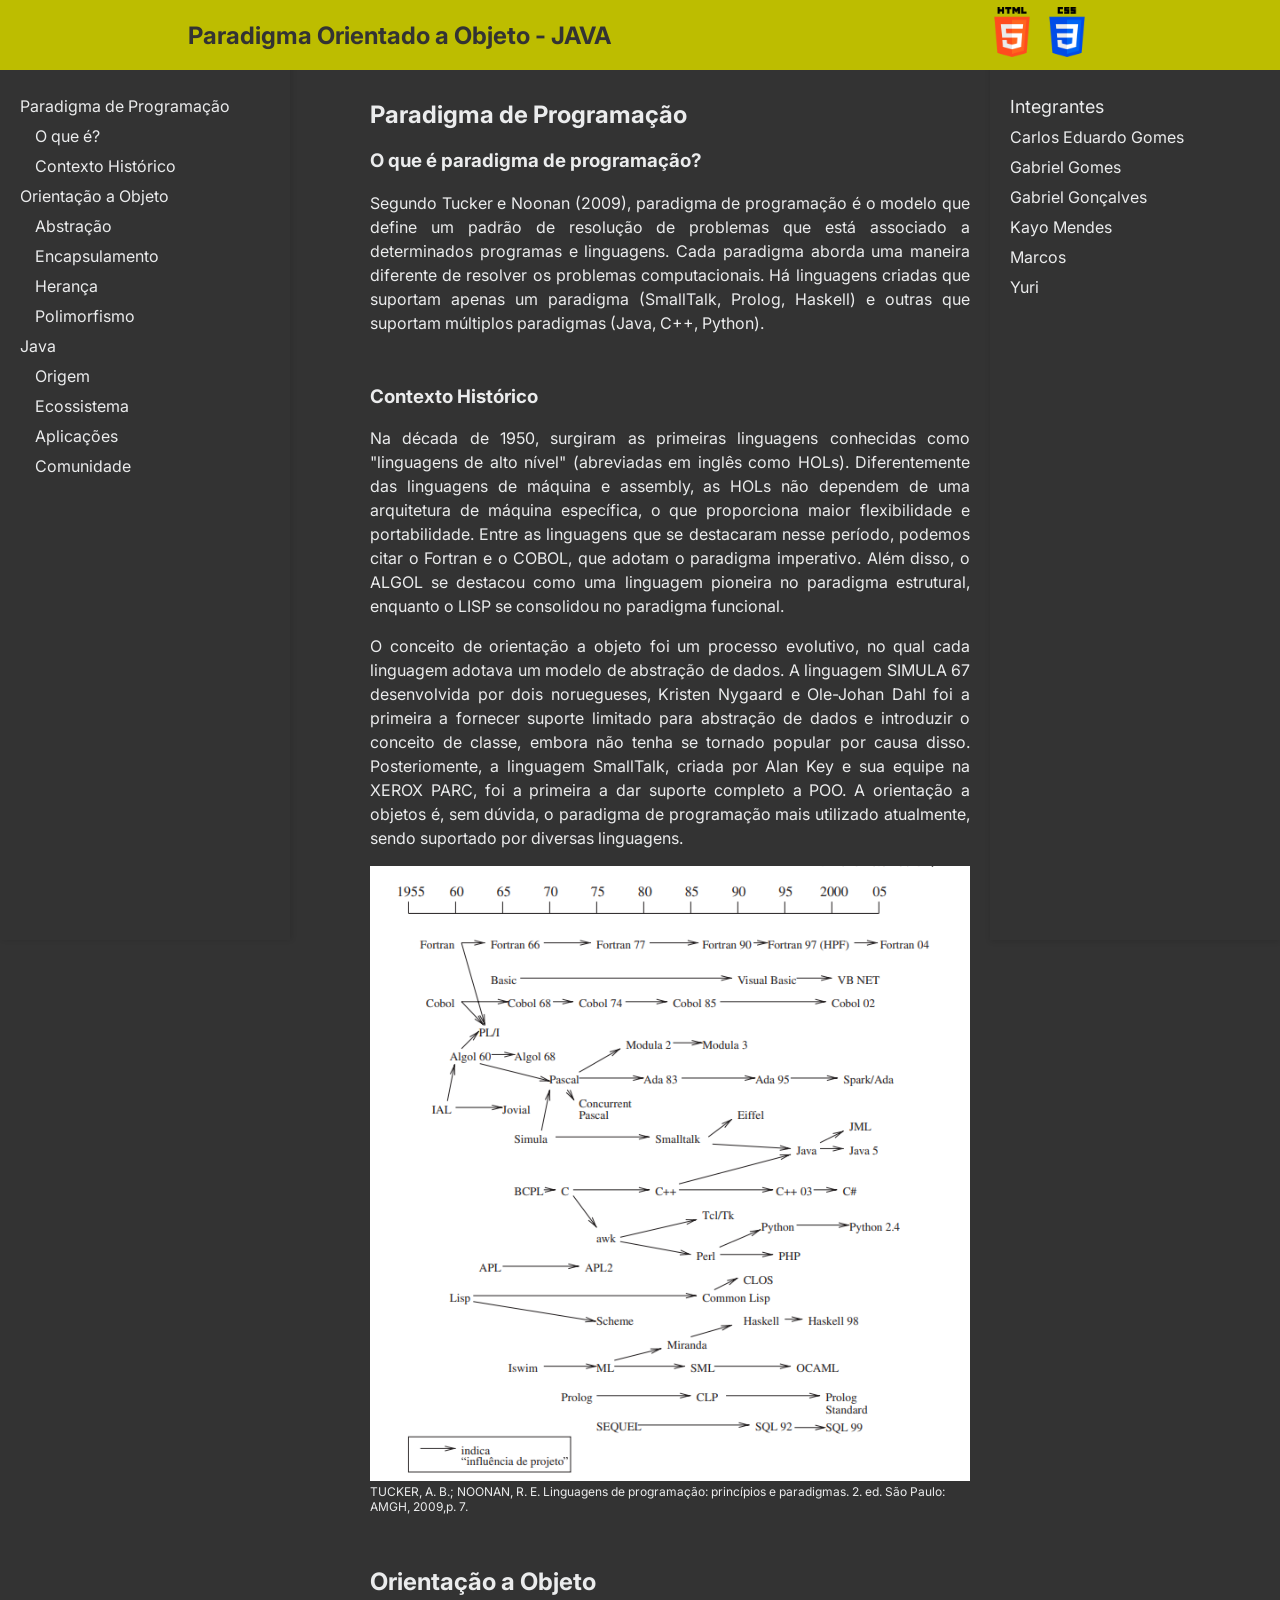
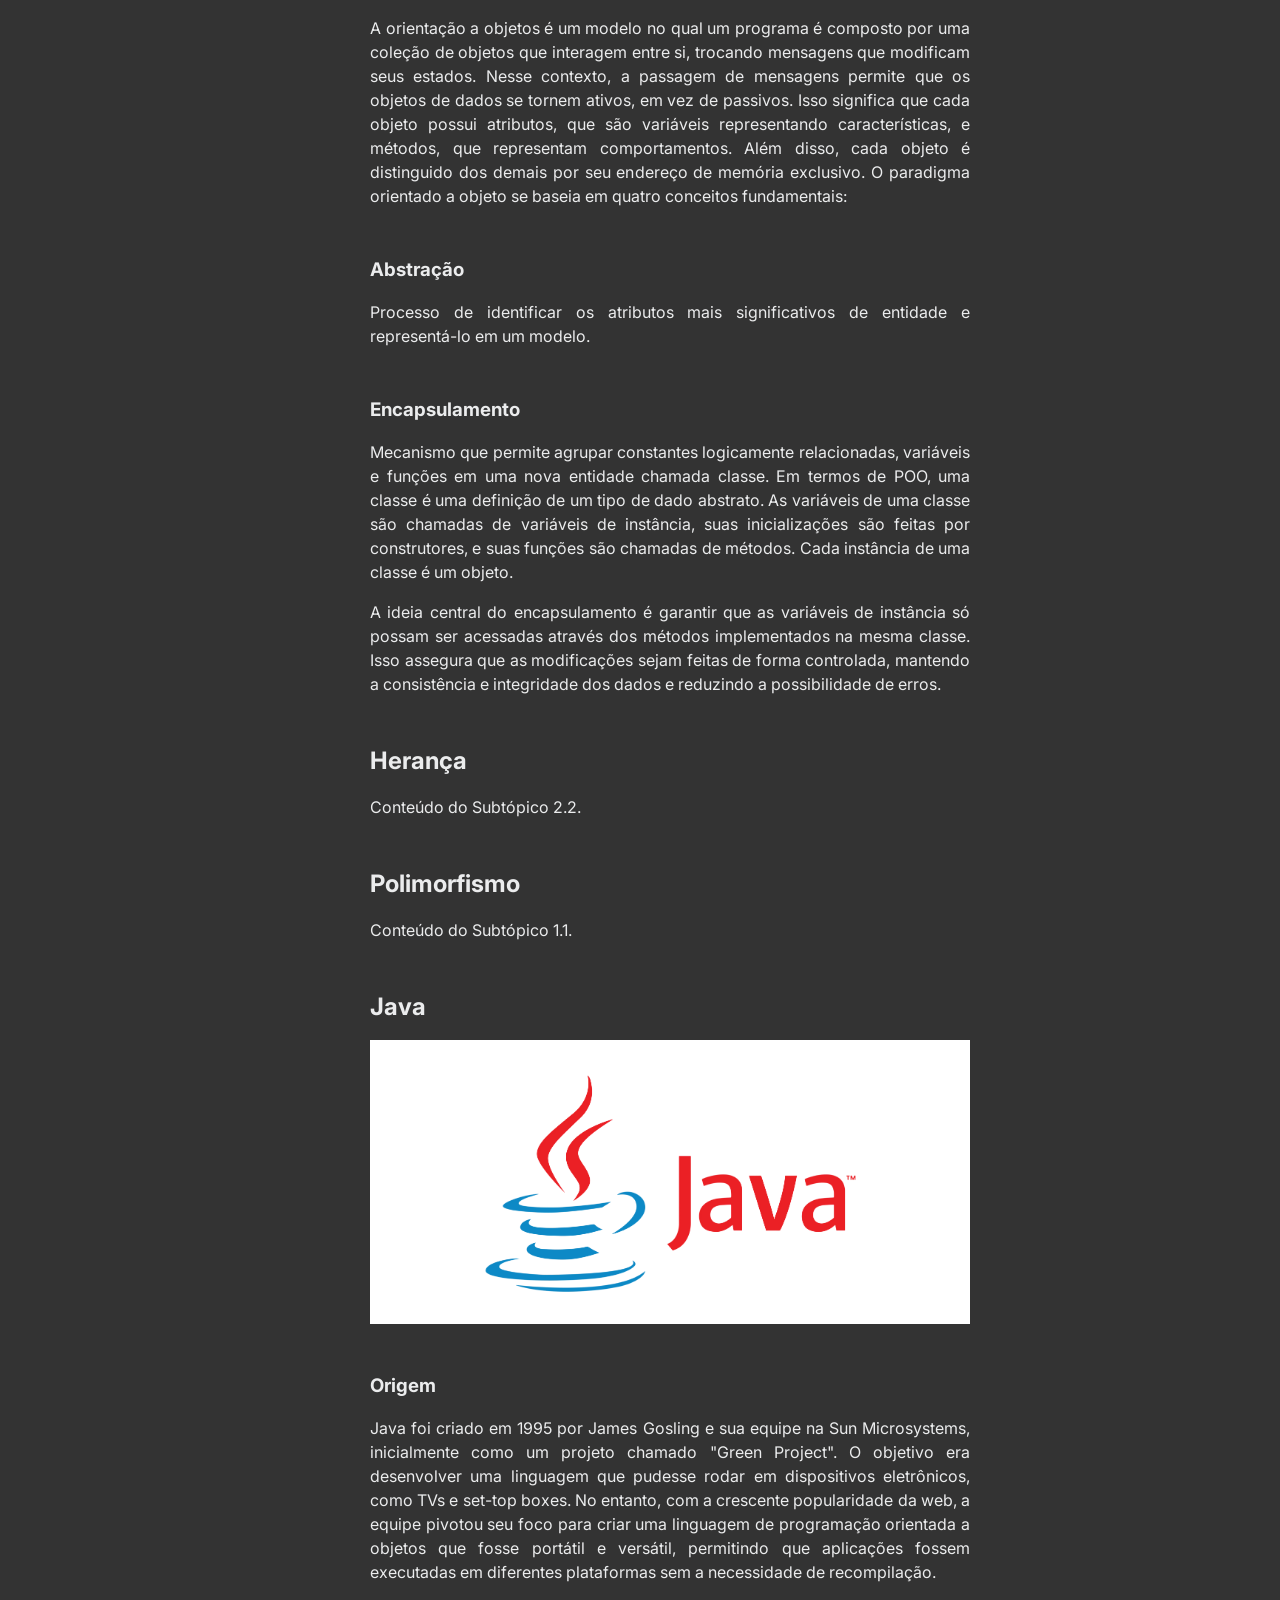
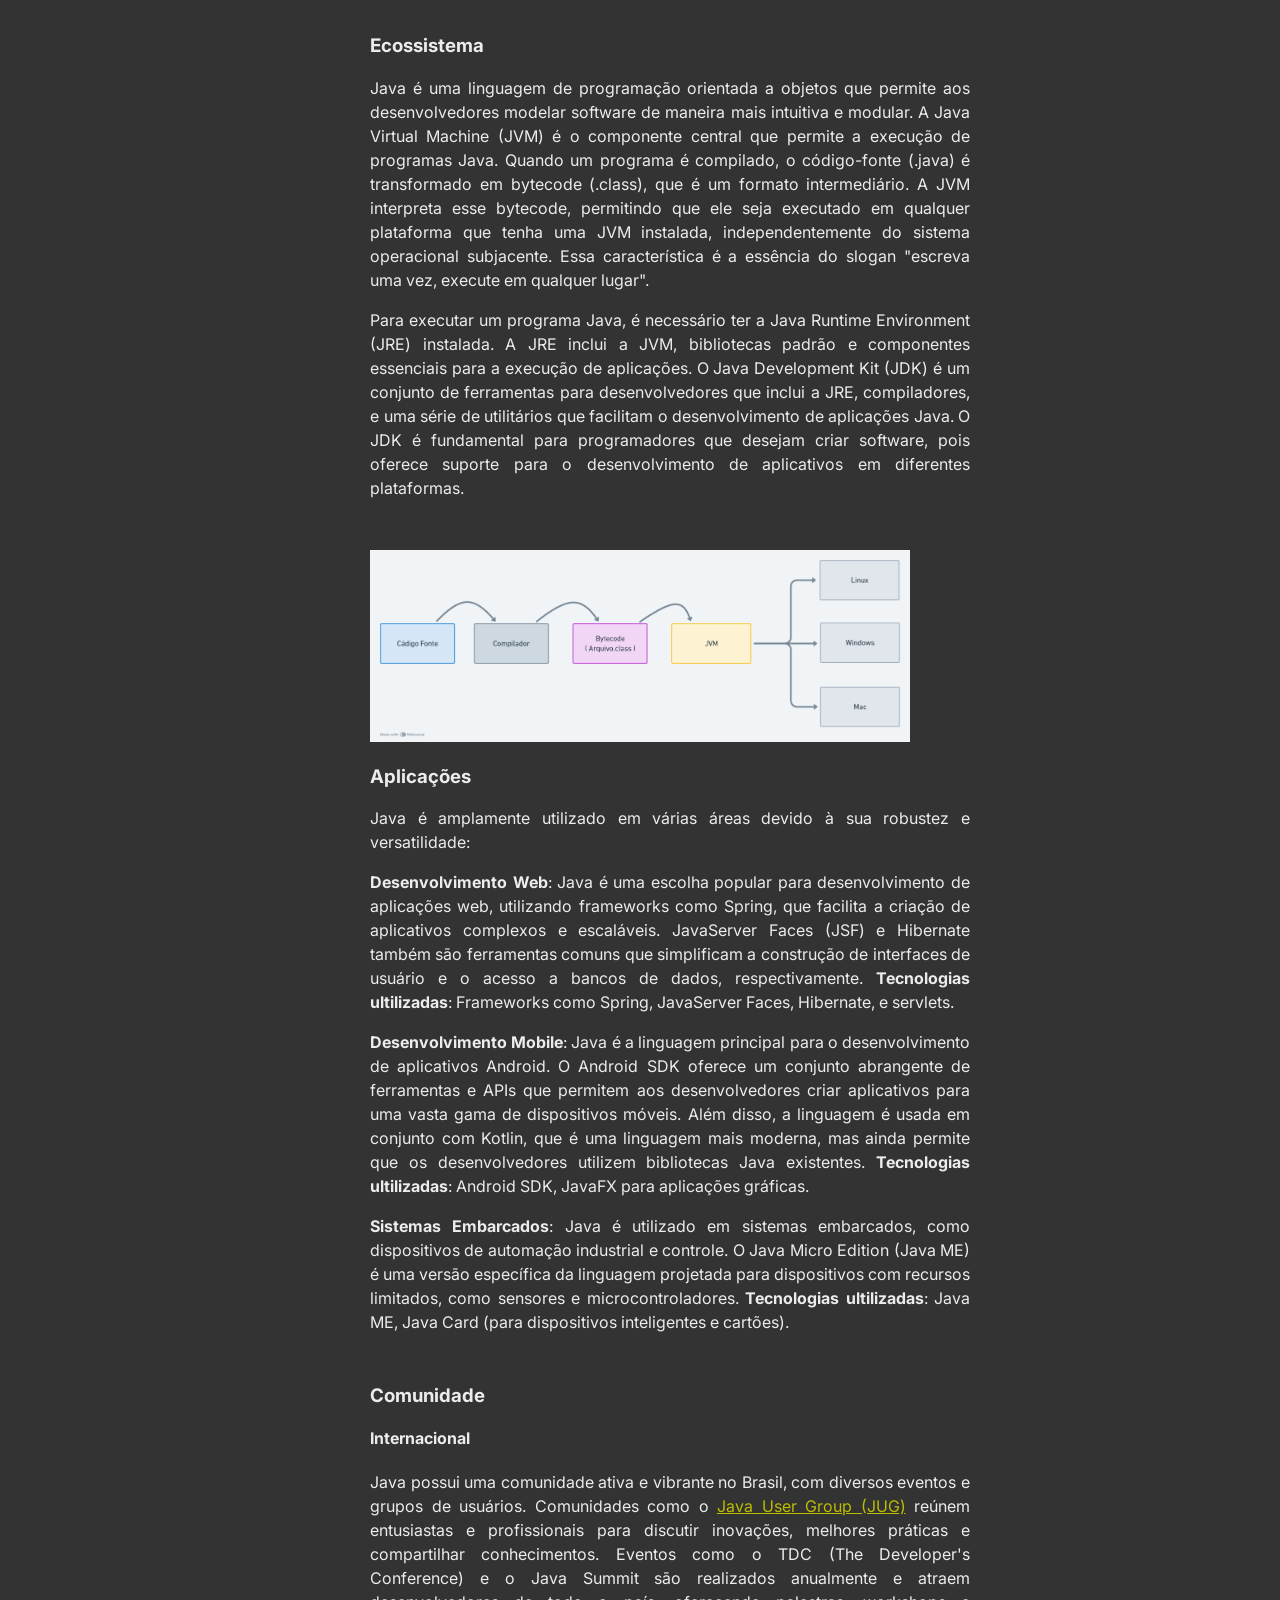
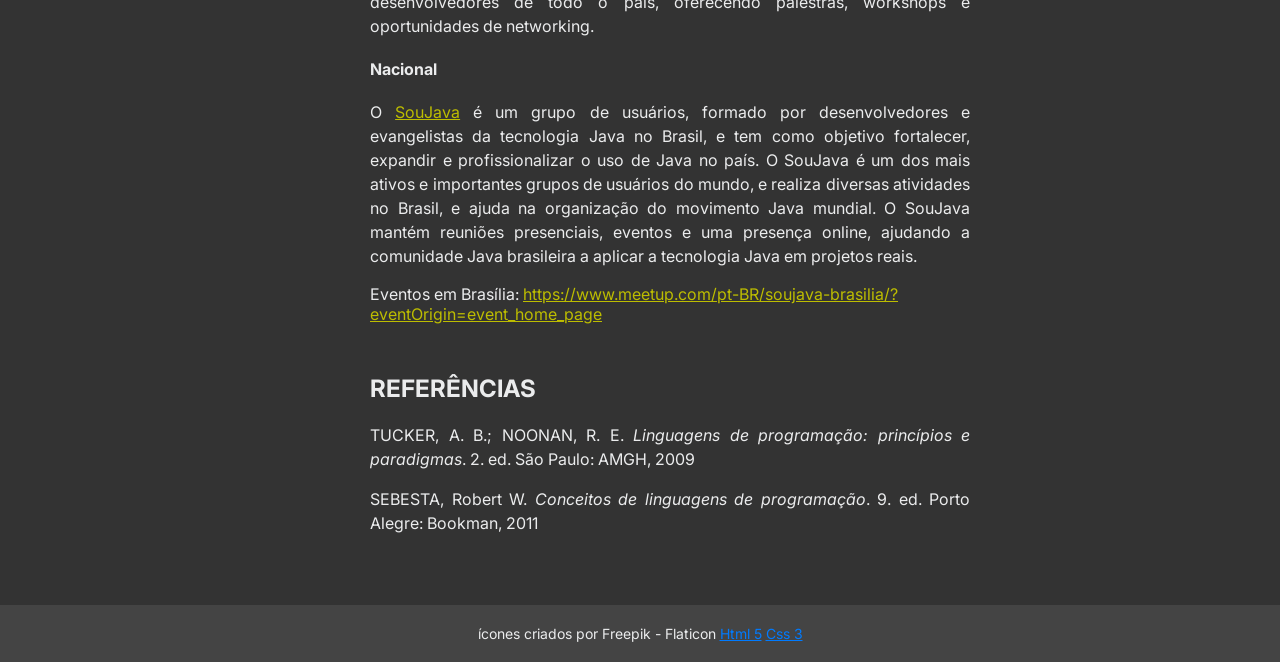
==== index.html @ f5550a80 "chore: move site files to root" ====
<!DOCTYPE html>
<html lang="pt-BR">
  <head>
    <meta charset="UTF-8" />
    <meta name="viewport" content="width=device-width, initial-scale=1.0" />
    <title>Paradigmas de Programação</title>
    <link rel="stylesheet" href="src/style.css" />
    <link rel="preconnect" href="https://fonts.googleapis.com" />
    <link rel="preconnect" href="https://fonts.gstatic.com" crossorigin />
    <link
      href="https://fonts.googleapis.com/css2?family=Inter:ital,opsz,wght@0,14..32,100..900;1,14..32,100..900&display=swap"
      rel="stylesheet"
    />
  </head>
  <body>
    <header>
      Paradigma Orientado a Objeto - JAVA
      <div class="icons">
        <img src="src/assets/html-5.png" alt="logo html"/>
        <img src="src/assets/css-3.png" alt="logo css" />
      </div>
    </header>

    <nav class="sidebar">
      <ul>
        <li><a href="#O que é?">Paradigma de Programação</a></li>
        <ul>
          <li><a href="#O que é?">O que é?</a></li>
          <li><a href="#Contexto Histórico">Contexto Histórico</a></li>
        </ul>
        <li><a href="#Orientação a Objeto">Orientação a Objeto</a></li>
          <ul>
            <li><a href="#Abstração">Abstração</a></li>
            <li><a href="#Encapsulamento">Encapsulamento</a></li>
            <li><a href="#Herança">Herança</a></li>
            <li><a href="#Polimorfismo">Polimorfismo</a></li>
          </ul>
        <li><a href="#Java">Java</a></li>
          <ul>
            <li><a href="#Origem">Origem</a></li>
            <li><a href="#Ecossistema">Ecossistema</a></li>
            <li><a href="#Aplicações">Aplicações</a></li>
            <li><a href="#Comunidade">Comunidade</a></li>
          </ul>
        <li><a href="#Referências"></a></li>
    </nav>

    <nav class="sidebar-right">
      <ul>
        <li>Integrantes</li>
        <ul>
          <li>Carlos Eduardo Gomes</li>
          <li>Gabriel Gomes</li>
          <li>Gabriel Gonçalves</li>
          <li>Kayo Mendes</li>
          <li>Marcos</li>
          <li>Yuri</li>
        </ul>
      </ul>
    </nav>

    <div class="content">
      <section id="O que é?">
        <h2>Paradigma de Programação</h2>
        <h3>O que é paradigma de programação?</h2>
        <p>
          Segundo Tucker e Noonan (2009), paradigma de programação é o modelo
          que define um padrão de resolução de problemas que está associado a
          determinados programas e linguagens. Cada paradigma aborda uma maneira diferente
          de resolver os problemas computacionais. Há linguagens criadas que suportam apenas um paradigma (SmallTalk, Prolog, Haskell) e outras que suportam múltiplos paradigmas (Java, C++, Python).
        </p>
      </section>

      <section id="Contexto Histórico">
        <h3>Contexto Histórico</h2>

        <p>Na década de 1950, surgiram as primeiras linguagens conhecidas como "linguagens de alto nível" (abreviadas em inglês como HOLs). Diferentemente das linguagens de máquina e assembly, as HOLs não dependem de uma arquitetura de máquina específica, o que proporciona maior flexibilidade e portabilidade. Entre as linguagens que se destacaram nesse período, podemos citar o Fortran e o COBOL, que adotam o paradigma imperativo. Além disso, o ALGOL se destacou como uma linguagem pioneira no paradigma estrutural, enquanto o LISP se consolidou no paradigma funcional.</p>

        <p>O conceito de orientação a objeto foi um processo evolutivo, no qual cada linguagem adotava um modelo de abstração de dados. A linguagem SIMULA 67 desenvolvida por dois noruegueses, Kristen Nygaard e Ole-Johan Dahl foi a primeira a fornecer suporte limitado para abstração de dados e introduzir o conceito de classe, embora não tenha se tornado popular por causa disso. Posteriomente, a linguagem SmallTalk, criada por Alan Key e sua equipe na XEROX PARC, foi a primeira a dar suporte completo a POO. A orientação a objetos é, sem dúvida, o paradigma de programação mais utilizado atualmente, sendo suportado por diversas linguagens.</p>

        <div class="img-legend">
          <img src="src/assets/linha-do-tempo-linguagens.png"  alt="Linha cronológica da criação das linguagens de alto nível"/>
          <span>TUCKER, A. B.; NOONAN, R. E. Linguagens de programação: princípios e paradigmas. 2. ed. São Paulo: AMGH, 2009,p. 7.</span>
        </div>

      </section>

      <h2>Orientação a Objeto</h2>

      <section id="Orientação a Objeto">
        <p>A orientação a objetos é um modelo no qual um programa é composto por uma coleção de objetos que interagem entre si, trocando mensagens que modificam seus estados. Nesse contexto, a passagem de mensagens permite que os objetos de dados se tornem ativos, em vez de passivos. Isso significa que cada objeto possui atributos, que são variáveis representando características, e métodos, que representam comportamentos. Além disso, cada objeto é distinguido dos demais por seu endereço de memória exclusivo. O paradigma orientado a objeto se baseia em quatro conceitos fundamentais:</p>
      </section>

      <section id="Abstração">
        <h3>Abstração</h3>
        <p>Processo de identificar os atributos mais significativos de entidade e representá-lo em um modelo.</p>
      </section>

      <section id="Encapsulamento">
        <h3>Encapsulamento</h3>
        <p>Mecanismo que permite agrupar constantes logicamente relacionadas, variáveis e funções em uma nova entidade chamada classe. Em termos de POO, uma classe é uma definição de um tipo de dado abstrato. As variáveis de uma classe são chamadas de variáveis de instância, suas inicializações são feitas por construtores, e suas funções são chamadas de métodos. Cada instância de uma classe é um objeto.</p>

        <p>A ideia central do encapsulamento é garantir que as variáveis de instância só possam ser acessadas através dos métodos implementados na mesma classe. Isso assegura que as modificações sejam feitas de forma controlada, mantendo a consistência e integridade dos dados e reduzindo a possibilidade de erros.</p>
      </section>

      <section id="Herança">
        <h2>Herança</h2>
        <p>Conteúdo do Subtópico 2.2.</p>
      </section>
      <section id="Polimorfismo">
        <h2>Polimorfismo</h2>
        <p>Conteúdo do Subtópico 1.1.</p>
      </section>

      <section id="Java">
        <h2>Java</h2>
        
        <div class="banner">
          <img class="banner-java" src="src/assets/logo-java.webp" alt="logo do java">
        </div>
      </section>


      <section id="Origem">
        <h3>Origem</h3>
        <p>Java foi criado em 1995 por James Gosling e sua equipe na Sun Microsystems, inicialmente como um projeto chamado "Green Project". O objetivo era desenvolver uma linguagem que pudesse rodar em dispositivos eletrônicos, como TVs e set-top boxes. No entanto, com a crescente popularidade da web, a equipe pivotou seu foco para criar uma linguagem de programação orientada a objetos que fosse portátil e versátil, permitindo que aplicações fossem executadas em diferentes plataformas sem a necessidade de recompilação.</p>
      </section>

      <section id="Ecossistema">
        <h3>Ecossistema</h3>

        <p>Java é uma linguagem de programação orientada a objetos que permite aos desenvolvedores modelar software de maneira mais intuitiva e modular.
          A Java Virtual Machine (JVM) é o componente central que permite a execução de programas Java. Quando um programa é compilado, o código-fonte (.java) é transformado em bytecode (.class), que é um formato intermediário. A JVM interpreta esse bytecode, permitindo que ele seja executado em qualquer plataforma que tenha uma JVM instalada, independentemente do sistema operacional subjacente. Essa característica é a essência do slogan "escreva uma vez, execute em qualquer lugar".</p>

        <p>Para executar um programa Java, é necessário ter a Java Runtime Environment (JRE) instalada. A JRE inclui a JVM, bibliotecas padrão e componentes essenciais para a execução de aplicações. O Java Development Kit (JDK) é um conjunto de ferramentas para desenvolvedores que inclui a JRE, compiladores, e uma série de utilitários que facilitam o desenvolvimento de aplicações Java. O JDK é fundamental para programadores que desejam criar software, pois oferece suporte para o desenvolvimento de aplicativos em diferentes plataformas.</p>
      </section>

      <img class="fluxo-java" src="src/assets/fluxo-java.png" alt="fluxo de compilação de um programa java">
      <section id="Aplicações">
        <h3>Aplicações</h3>
        <p>Java é amplamente utilizado em várias áreas devido à sua robustez e versatilidade:</p>

        <p><b>Desenvolvimento Web</b>: Java é uma escolha popular para desenvolvimento de aplicações web, utilizando frameworks como Spring, que facilita a criação de aplicativos complexos e escaláveis. JavaServer Faces (JSF) e Hibernate também são ferramentas comuns que simplificam a construção de interfaces de usuário e o acesso a bancos de dados, respectivamente. <b>Tecnologias ultilizadas</b>:  Frameworks como Spring, JavaServer Faces, Hibernate, e servlets.</p>

        <p><b>Desenvolvimento Mobile</b>: Java é a linguagem principal para o desenvolvimento de aplicativos Android. O Android SDK oferece um conjunto abrangente de ferramentas e APIs que permitem aos desenvolvedores criar aplicativos para uma vasta gama de dispositivos móveis. Além disso, a linguagem é usada em conjunto com Kotlin, que é uma linguagem mais moderna, mas ainda permite que os desenvolvedores utilizem bibliotecas Java existentes.<b> Tecnologias ultilizadas</b>: Android SDK, JavaFX para aplicações gráficas.</p>

        <p><b>Sistemas Embarcados</b>: Java é utilizado em sistemas embarcados, como dispositivos de automação industrial e controle. O Java Micro Edition (Java ME) é uma versão específica da linguagem projetada para dispositivos com recursos limitados, como sensores e microcontroladores.<b> Tecnologias ultilizadas</b>: Java ME, Java Card (para dispositivos inteligentes e cartões).</p>
      </section>

      <section id="Comunidade">
        <h3>Comunidade</h3>

        <h4>Internacional</h4>

        <p>Java possui uma comunidade ativa e vibrante no Brasil, com diversos eventos e grupos de usuários. Comunidades como o <a href="https://dev.java/community/jugs/">Java User Group (JUG)</a> reúnem entusiastas e profissionais para discutir inovações, melhores práticas e compartilhar conhecimentos. Eventos como o TDC (The Developer's Conference) e o Java Summit são realizados anualmente e atraem desenvolvedores de todo o país, oferecendo palestras, workshops e oportunidades de networking.</p>

        <h4>Nacional</h4>

        <p>O <a href="https://soujava.org.br/">SouJava</a> é um grupo de usuários, formado por desenvolvedores e evangelistas da tecnologia Java no Brasil, e tem como objetivo fortalecer, expandir e profissionalizar o uso de Java no país. O SouJava é um dos mais ativos e importantes grupos de usuários do mundo, e realiza diversas atividades no Brasil, e ajuda na organização do movimento Java mundial. O SouJava mantém reuniões presenciais, eventos e uma presença online, ajudando a comunidade Java brasileira a aplicar a tecnologia Java em projetos reais.</p>

        Eventos em Brasília: <a href="https://www.meetup.com/pt-BR/soujava-brasilia/?eventOrigin=event_home_page">https://www.meetup.com/pt-BR/soujava-brasilia/?eventOrigin=event_home_page</a>
      </section>

 
      <section id="referências">
        <h2>REFERÊNCIAS</h2>
        <p>
          TUCKER, A. B.; NOONAN, R. E.
          <i>Linguagens de programação: princípios e paradigmas</i>. 2. ed. São
          Paulo: AMGH, 2009
        </p>
        <p>
          SEBESTA, Robert W. <i>Conceitos de linguagens de programação</i>. 9. ed. Porto Alegre: Bookman, 2011
        </p>

      </section>

    </div>
    <footer>
      <span>
        ícones criados por Freepik - Flaticon
        <a
          href="https://www.flaticon.com/br/icones-gratis/html-5"
          title="html 5 ícones"
          >Html 5</a
        >
        <a
          href="https://www.flaticon.com/br/icones-gratis/css-3"
          title="css 3 ícones"
          >Css 3</a
        >
      </span>
    </footer>
  </body>
</html>
---- src/style.css ----
html {
  scroll-behavior: smooth;
  scroll-padding-top: 150px;
}

body {
  margin: 0;
  font-family: "Inter", sans-serif;
  padding-top: 60px;
  background-color: #333333;
  color: #ebeced;
}

header {
  position: fixed;
  top: 0;
  left: 0;
  width: 100%;
  height: 70px;
  background-color: #bdbd00;
  color: #333333;
  display: flex;
  align-items: center;
  justify-content: space-around;
  font-size: 24px;
  z-index: 1000;
  font-weight: 700;
}
.icons img {
  width: 50px;
}

.sidebar {
  position: fixed;
  top: 60px;
  width: 250px;
  height: calc(100vh - 60px);
  /* background-color: #1b1e1f; */
  padding: 20px;
  overflow-y: auto;
  box-shadow: 2px 0 5px rgba(0, 0, 0, 0.1);
}

.sidebar ul,
.sidebar-right ul {
  list-style-type: none;
  padding: 0;
}

.sidebar ul li,
.sidebar-right ul li {
  margin: 10px 0;
}

.sidebar ul li a,
.sidebar-right ul li a {
  text-decoration: none;
  font-size: 16px;
  font-weight: 400;
  color: #ebeced;
}

.sidebar ul ul li {
  padding-left: 15px;
}

.sidebar ul ul li a {
  font-size: 16px;
}

.sidebar ul li a:hover {
  color: #bdbd00;
}

.sidebar-right {
  right: 0;
  position: fixed;
  top: 60px;
  width: 250px;
  height: calc(100vh - 60px);
  /* background-color: red; */
  padding: 20px;
  overflow-y: auto;
  box-shadow: 0px 2px 5px rgba(0, 0, 0, 0.1);
}
.sidebar-right ul {
  list-style: none;
}
.sidebar-right ul li {
  /* text-align: center; */
  font-size: large;
}
.sidebar-right ul ul li {
  font-size: 16px;
  text-align: left;
}

.content {
  margin-left: 350px;
  margin-right: 350px;
  padding: 20px;
}

.content section {
  margin-bottom: 50px;
  min-width: 600px;
}

.content section h2 {
  margin-top: 20px;
  font-size: 24px;
}
.content section p {
  line-height: 1.5;
  font-weight: 400;
  text-align: justify;
}
.content section a {
  color: #bdbd00;
}

.banner {
  background-color: white;
  display: flex;
  justify-content: center;
  padding: 30px 0;
}

.banner-java {
  max-width: 400px;
}
.fluxo-java {
  width: 100%;
}
.img-legend {
  display: flex;
  flex-direction: column;
}

.img-legend > img {
  max-width: 700px;
}
.img-legend > span {
  font-size: 12px;
  padding: 3px 0;
}
footer {
  background-color: #444444;
  display: flex;
  align-items: center;
  justify-content: center;
  padding: 20px;
}
footer > span {
  font-size: 14px;
}
footer > span > a {
  color: #007bff;
}
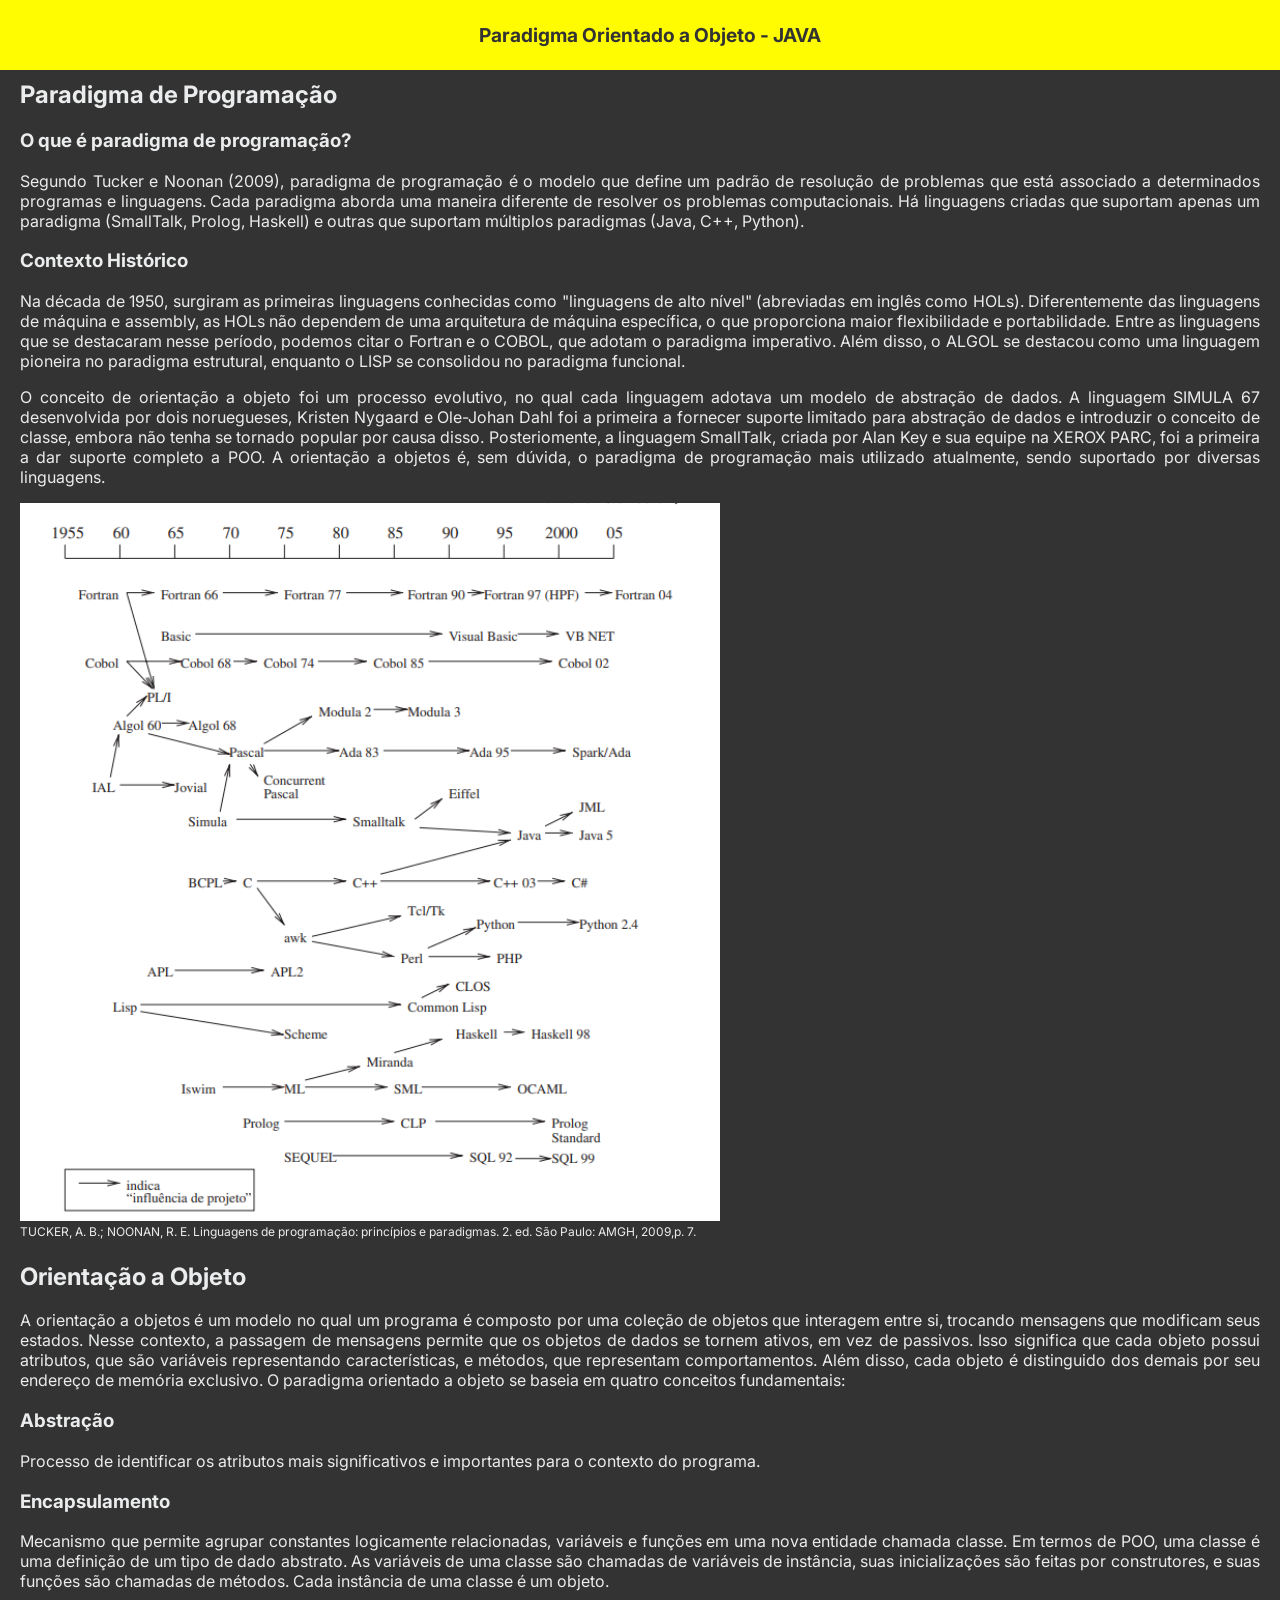
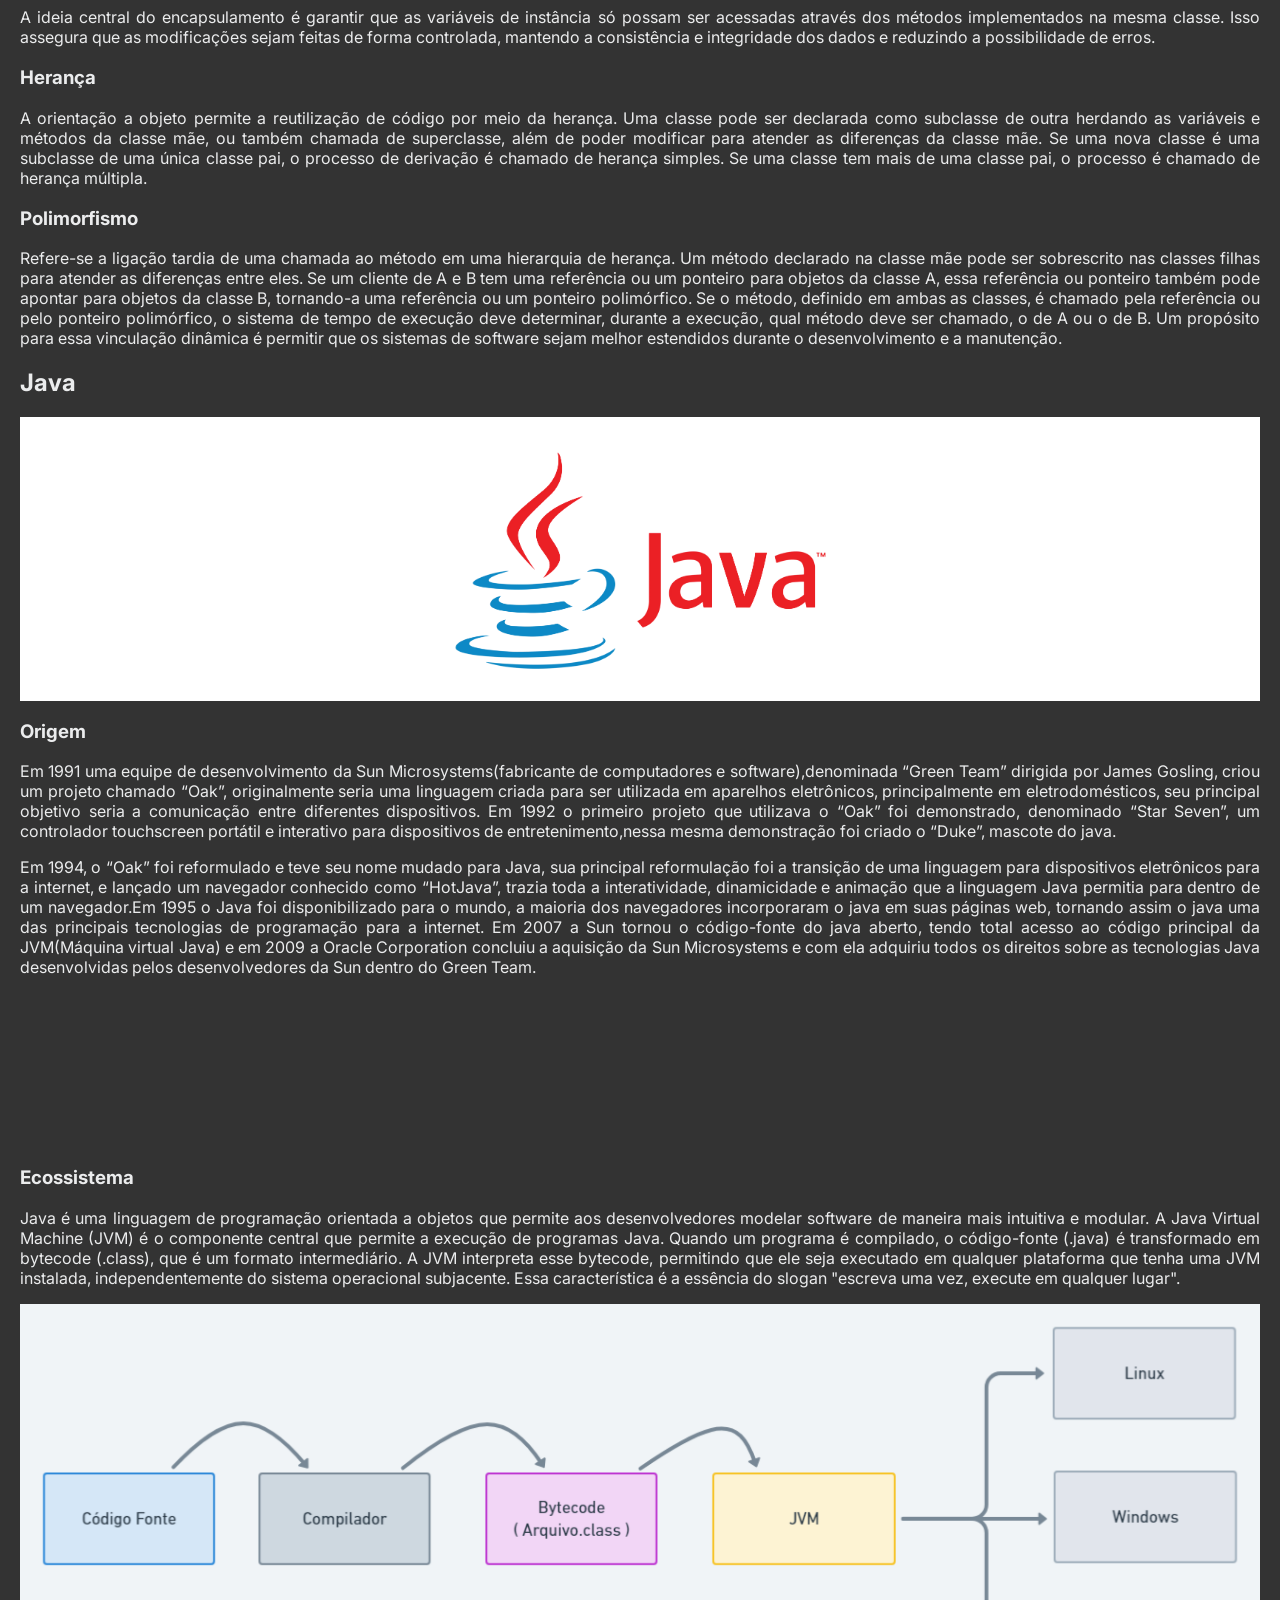
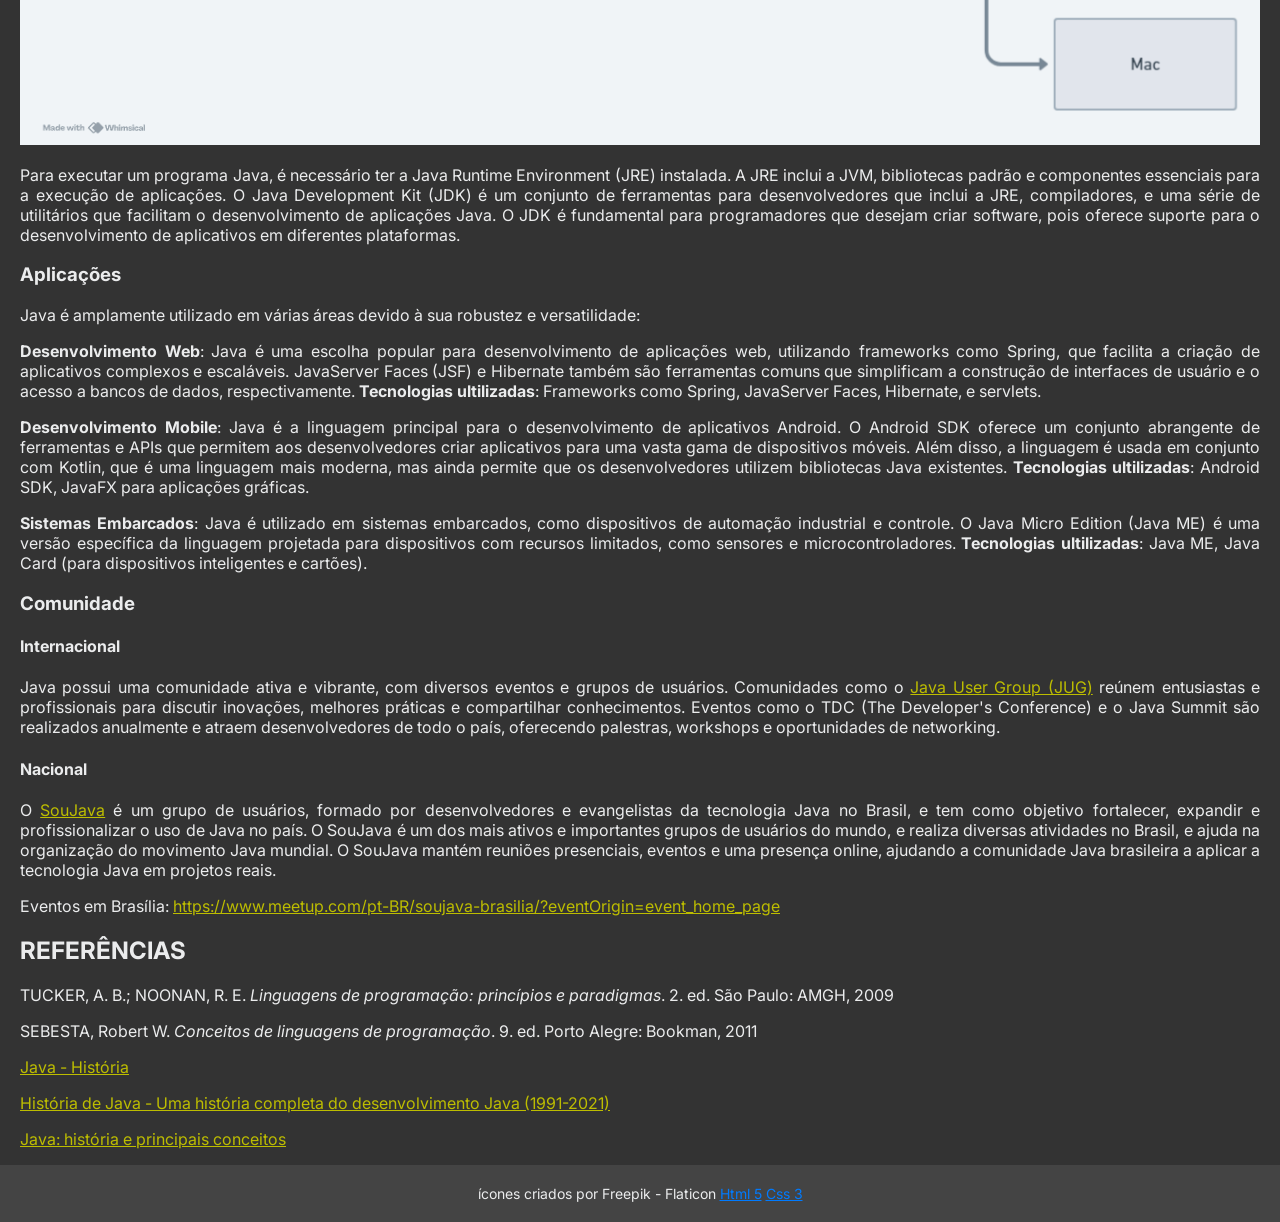
==== commit 7edb4219: "feat: add POO fundamentals" ====
--- a/index.html
+++ b/index.html
@@ -14,168 +14,184 @@
   </head>
   <body>
     <header>
-      Paradigma Orientado a Objeto - JAVA
+      <scan>Paradigma Orientado a Objeto - JAVA</scan>
       <div class="icons">
         <img src="src/assets/html-5.png" alt="logo html"/>
         <img src="src/assets/css-3.png" alt="logo css" />
       </div>
     </header>
 
-    <nav class="sidebar">
-      <ul>
-        <li><a href="#O que é?">Paradigma de Programação</a></li>
+    <main>
+
+      <nav class="sidebar">
         <ul>
-          <li><a href="#O que é?">O que é?</a></li>
-          <li><a href="#Contexto Histórico">Contexto Histórico</a></li>
+          <li><a href="#O que é?">Paradigma de Programação</a></li>
+          <ul>
+            <li><a href="#O que é?">O que é?</a></li>
+            <li><a href="#Contexto Histórico">Contexto Histórico</a></li>
+          </ul>
+          <li><a href="#Orientação a Objeto">Orientação a Objeto</a></li>
+            <ul>
+              <li><a href="#Abstração">Abstração</a></li>
+              <li><a href="#Encapsulamento">Encapsulamento</a></li>
+              <li><a href="#Herança">Herança</a></li>
+              <li><a href="#Polimorfismo">Polimorfismo</a></li>
+            </ul>
+          <li><a href="#Java">Java</a></li>
+            <ul>
+              <li><a href="#Origem">Origem</a></li>
+              <li><a href="#Ecossistema">Ecossistema</a></li>
+              <li><a href="#Aplicações">Aplicações</a></li>
+              <li><a href="#Comunidade">Comunidade</a></li>
+            </ul>
+          <li><a href="#Referências">Referências</a></li>
+      </nav> 
+  
+      <div class="content">
+        <section id="O que é?">
+          <h2>Paradigma de Programação</h2>
+          <h3>O que é paradigma de programação?</h2>
+          <p>
+            Segundo Tucker e Noonan (2009), paradigma de programação é o modelo
+            que define um padrão de resolução de problemas que está associado a
+            determinados programas e linguagens. Cada paradigma aborda uma maneira diferente
+            de resolver os problemas computacionais. Há linguagens criadas que suportam apenas um paradigma (SmallTalk, Prolog, Haskell) e outras que suportam múltiplos paradigmas (Java, C++, Python).
+          </p>
+        </section>
+  
+        <section id="Contexto Histórico">
+          <h3>Contexto Histórico</h2>
+  
+          <p>Na década de 1950, surgiram as primeiras linguagens conhecidas como "linguagens de alto nível" (abreviadas em inglês como HOLs). Diferentemente das linguagens de máquina e assembly, as HOLs não dependem de uma arquitetura de máquina específica, o que proporciona maior flexibilidade e portabilidade. Entre as linguagens que se destacaram nesse período, podemos citar o Fortran e o COBOL, que adotam o paradigma imperativo. Além disso, o ALGOL se destacou como uma linguagem pioneira no paradigma estrutural, enquanto o LISP se consolidou no paradigma funcional.</p>
+  
+          <p>O conceito de orientação a objeto foi um processo evolutivo, no qual cada linguagem adotava um modelo de abstração de dados. A linguagem SIMULA 67 desenvolvida por dois noruegueses, Kristen Nygaard e Ole-Johan Dahl foi a primeira a fornecer suporte limitado para abstração de dados e introduzir o conceito de classe, embora não tenha se tornado popular por causa disso. Posteriomente, a linguagem SmallTalk, criada por Alan Key e sua equipe na XEROX PARC, foi a primeira a dar suporte completo a POO. A orientação a objetos é, sem dúvida, o paradigma de programação mais utilizado atualmente, sendo suportado por diversas linguagens.</p>
+  
+          <div class="img-legend">
+            <img src="src/assets/linha-do-tempo-linguagens.png"  alt="Linha cronológica da criação das linguagens de alto nível"/>
+            <span>TUCKER, A. B.; NOONAN, R. E. Linguagens de programação: princípios e paradigmas. 2. ed. São Paulo: AMGH, 2009,p. 7.</span>
+          </div>
+  
+        </section>
+  
+        <h2>Orientação a Objeto</h2>
+  
+        <section id="Orientação a Objeto">
+          <p>A orientação a objetos é um modelo no qual um programa é composto por uma coleção de objetos que interagem entre si, trocando mensagens que modificam seus estados. Nesse contexto, a passagem de mensagens permite que os objetos de dados se tornem ativos, em vez de passivos. Isso significa que cada objeto possui atributos, que são variáveis representando características, e métodos, que representam comportamentos. Além disso, cada objeto é distinguido dos demais por seu endereço de memória exclusivo. O paradigma orientado a objeto se baseia em quatro conceitos fundamentais:</p>
+        </section>
+  
+        <section id="Abstração">
+          <h3>Abstração</h3>
+          <p>Processo de identificar os atributos mais significativos e importantes para o contexto do programa.</p>
+        </section>
+  
+        <section id="Encapsulamento">
+          <h3>Encapsulamento</h3>
+          <p>Mecanismo que permite agrupar constantes logicamente relacionadas, variáveis e funções em uma nova entidade chamada classe. Em termos de POO, uma classe é uma definição de um tipo de dado abstrato. As variáveis de uma classe são chamadas de variáveis de instância, suas inicializações são feitas por construtores, e suas funções são chamadas de métodos. Cada instância de uma classe é um objeto.</p>
+  
+          <p>A ideia central do encapsulamento é garantir que as variáveis de instância só possam ser acessadas através dos métodos implementados na mesma classe. Isso assegura que as modificações sejam feitas de forma controlada, mantendo a consistência e integridade dos dados e reduzindo a possibilidade de erros.</p>
+        </section>
+  
+        <section id="Herança">
+          <h3>Herança</h3>
+          <p>A orientação a objeto permite a reutilização de código por meio da herança. Uma classe pode ser declarada como subclasse de outra herdando as variáveis e métodos da classe mãe, ou também chamada de superclasse, além de poder modificar para atender as diferenças da classe mãe. Se uma nova classe é uma subclasse de uma única classe pai, o processo de derivação é chamado de herança simples. Se uma classe tem mais de uma classe pai, o processo é chamado de herança múltipla.  </p>
+        </section>
+        <section id="Polimorfismo">
+          <h3>Polimorfismo</h3>
+          <p>Refere-se a ligação tardia de uma chamada ao método em uma hierarquia de herança. Um método declarado na classe mãe pode ser sobrescrito nas classes filhas para atender as diferenças entre eles. Se um cliente de A e B tem uma referência ou um ponteiro para objetos da classe A, essa referência ou ponteiro também pode apontar para objetos da classe B, tornando-a uma referência ou um ponteiro polimórfico. Se o método, definido em ambas as classes, é chamado pela referência ou
+          pelo ponteiro polimórfico, o sistema de tempo de execução deve determinar, durante a execução, qual método deve ser chamado, o de A ou o de B. Um propósito para essa vinculação dinâmica é permitir que os sistemas de software sejam melhor estendidos durante o desenvolvimento e a manutenção.</p>
+        </section>
+  
+        <section id="Java">
+          <h2>Java</h2>
+          
+          <div class="banner">
+            <img class="banner-java" src="src/assets/logo-java.webp" alt="logo do java">
+          </div>
+        </section>
+  
+        <section id="Origem">
+          <h3>Origem</h3>
+          <p>Em 1991 uma equipe de desenvolvimento da Sun Microsystems(fabricante de computadores e software),denominada “Green Team” dirigida por James Gosling, criou um projeto chamado “Oak”, originalmente seria uma linguagem criada para ser utilizada em aparelhos eletrônicos, principalmente em eletrodomésticos, seu principal objetivo seria a comunicação entre diferentes dispositivos. Em 1992 o primeiro projeto que utilizava o “Oak” foi demonstrado, denominado “Star Seven”, um controlador touchscreen portátil e interativo para dispositivos de entretenimento,nessa mesma demonstração foi criado o “Duke”, mascote do java.</p>
+  
+          <p>Em 1994, o “Oak” foi reformulado e teve seu nome mudado para Java, sua principal reformulação foi a transição de uma linguagem para dispositivos eletrônicos para a internet, e lançado um navegador conhecido como “HotJava”, trazia toda a interatividade, dinamicidade e animação que a linguagem Java permitia para dentro de um navegador.Em 1995 o Java foi disponibilizado para o mundo, a maioria dos navegadores incorporaram o java em suas páginas web, tornando assim o java uma das principais tecnologias de programação para a internet. Em 2007 a Sun tornou o código-fonte do java aberto, tendo total acesso ao código principal da JVM(Máquina virtual Java) e em 2009 a Oracle Corporation concluiu a aquisição da Sun Microsystems e com ela adquiriu todos os direitos sobre as tecnologias Java desenvolvidas pelos desenvolvedores da Sun dentro do Green Team.</p>
+  
+        </section>
+
+        <iframe src="https://www.youtube.com/embed/1CsTH9S79qI?si=Weu8URlrSh2YkNW5?cc_load_policy=1" frameborder="0" allowfullscreen ></iframe>
+  
+        <section id="Ecossistema">
+          <h3>Ecossistema</h3>
+  
+          <p>Java é uma linguagem de programação orientada a objetos que permite aos desenvolvedores modelar software de maneira mais intuitiva e modular.
+            A Java Virtual Machine (JVM) é o componente central que permite a execução de programas Java. Quando um programa é compilado, o código-fonte (.java) é transformado em bytecode (.class), que é um formato intermediário. A JVM interpreta esse bytecode, permitindo que ele seja executado em qualquer plataforma que tenha uma JVM instalada, independentemente do sistema operacional subjacente. Essa característica é a essência do slogan "escreva uma vez, execute em qualquer lugar".</p>
+          
+          <img class="fluxo-java" src="src/assets/fluxo-java.png" alt="fluxo de compilação de um programa java">
+
+          <p>Para executar um programa Java, é necessário ter a Java Runtime Environment (JRE) instalada. A JRE inclui a JVM, bibliotecas padrão e componentes essenciais para a execução de aplicações. O Java Development Kit (JDK) é um conjunto de ferramentas para desenvolvedores que inclui a JRE, compiladores, e uma série de utilitários que facilitam o desenvolvimento de aplicações Java. O JDK é fundamental para programadores que desejam criar software, pois oferece suporte para o desenvolvimento de aplicativos em diferentes plataformas.</p>
+        </section>
+  
+        <section id="Aplicações">
+          <h3>Aplicações</h3>
+          <p>Java é amplamente utilizado em várias áreas devido à sua robustez e versatilidade:</p>
+  
+          <p><b>Desenvolvimento Web</b>: Java é uma escolha popular para desenvolvimento de aplicações web, utilizando frameworks como Spring, que facilita a criação de aplicativos complexos e escaláveis. JavaServer Faces (JSF) e Hibernate também são ferramentas comuns que simplificam a construção de interfaces de usuário e o acesso a bancos de dados, respectivamente. <b>Tecnologias ultilizadas</b>:  Frameworks como Spring, JavaServer Faces, Hibernate, e servlets.</p>
+  
+          <p><b>Desenvolvimento Mobile</b>: Java é a linguagem principal para o desenvolvimento de aplicativos Android. O Android SDK oferece um conjunto abrangente de ferramentas e APIs que permitem aos desenvolvedores criar aplicativos para uma vasta gama de dispositivos móveis. Além disso, a linguagem é usada em conjunto com Kotlin, que é uma linguagem mais moderna, mas ainda permite que os desenvolvedores utilizem bibliotecas Java existentes.<b> Tecnologias ultilizadas</b>: Android SDK, JavaFX para aplicações gráficas.</p>
+  
+          <p><b>Sistemas Embarcados</b>: Java é utilizado em sistemas embarcados, como dispositivos de automação industrial e controle. O Java Micro Edition (Java ME) é uma versão específica da linguagem projetada para dispositivos com recursos limitados, como sensores e microcontroladores.<b> Tecnologias ultilizadas</b>: Java ME, Java Card (para dispositivos inteligentes e cartões).</p>
+        </section>
+  
+        <section id="Comunidade">
+          <h3>Comunidade</h3>
+  
+          <h4>Internacional</h4>
+  
+          <p>Java possui uma comunidade ativa e vibrante, com diversos eventos e grupos de usuários. Comunidades como o <a href="https://dev.java/community/jugs/">Java User Group (JUG)</a> reúnem entusiastas e profissionais para discutir inovações, melhores práticas e compartilhar conhecimentos. Eventos como o TDC (The Developer's Conference) e o Java Summit são realizados anualmente e atraem desenvolvedores de todo o país, oferecendo palestras, workshops e oportunidades de networking.</p>
+  
+          <h4>Nacional</h4>
+  
+          <p>O <a href="https://soujava.org.br/">SouJava</a> é um grupo de usuários, formado por desenvolvedores e evangelistas da tecnologia Java no Brasil, e tem como objetivo fortalecer, expandir e profissionalizar o uso de Java no país. O SouJava é um dos mais ativos e importantes grupos de usuários do mundo, e realiza diversas atividades no Brasil, e ajuda na organização do movimento Java mundial. O SouJava mantém reuniões presenciais, eventos e uma presença online, ajudando a comunidade Java brasileira a aplicar a tecnologia Java em projetos reais.</p>
+  
+          Eventos em Brasília: <a href="https://www.meetup.com/pt-BR/soujava-brasilia/?eventOrigin=event_home_page">https://www.meetup.com/pt-BR/soujava-brasilia/?eventOrigin=event_home_page</a>
+        </section>
+  
+   
+        <section id="Referências">
+          <h2>REFERÊNCIAS</h2>
+          <p>
+            TUCKER, A. B.; NOONAN, R. E.
+            <i>Linguagens de programação: princípios e paradigmas</i>. 2. ed. São
+            Paulo: AMGH, 2009
+          </p>
+          <p>
+            SEBESTA, Robert W. <i>Conceitos de linguagens de programação</i>. 9. ed. Porto Alegre: Bookman, 2011
+          </p>
+  
+          <p><a href="https://tecnologiaeinformacao.netlify.app/java/java-history-ptbr">Java - História</a></p>
+          
+          <p><a href="https://codegym.cc/pt/groups/posts/pt.594.historia-de-java-uma-historia-completa-do-desenvolvimento-java-de-1991-a-2021">História de Java - Uma história completa do desenvolvimento Java (1991-2021)</a></p>
+  
+          <p><a href="https://www.devmedia.com.br/java-historia-e-principais-conceitos/25178">Java: história e principais conceitos</a></p>
+  
+        </section>
+  
+      </div>
+  
+      <nav class="sidebar-right">
+        <ul>
+          <li>Integrantes</li>
+          <ul>
+            <li>Carlos Eduardo Gomes</li>
+            <li>Gabriel Gomes</li>
+            <li>Gabriel Gonçalves</li>
+            <li>Kayo Mendes</li>
+            <li>Marcos Almeida</li>
+            <li>Yuri Chacon</li>
+          </ul>
         </ul>
-        <li><a href="#Orientação a Objeto">Orientação a Objeto</a></li>
-          <ul>
-            <li><a href="#Abstração">Abstração</a></li>
-            <li><a href="#Encapsulamento">Encapsulamento</a></li>
-            <li><a href="#Herança">Herança</a></li>
-            <li><a href="#Polimorfismo">Polimorfismo</a></li>
-          </ul>
-        <li><a href="#Java">Java</a></li>
-          <ul>
-            <li><a href="#Origem">Origem</a></li>
-            <li><a href="#Ecossistema">Ecossistema</a></li>
-            <li><a href="#Aplicações">Aplicações</a></li>
-            <li><a href="#Comunidade">Comunidade</a></li>
-          </ul>
-        <li><a href="#Referências"></a></li>
-    </nav>
-
-    <nav class="sidebar-right">
-      <ul>
-        <li>Integrantes</li>
-        <ul>
-          <li>Carlos Eduardo Gomes</li>
-          <li>Gabriel Gomes</li>
-          <li>Gabriel Gonçalves</li>
-          <li>Kayo Mendes</li>
-          <li>Marcos</li>
-          <li>Yuri</li>
-        </ul>
-      </ul>
-    </nav>
-
-    <div class="content">
-      <section id="O que é?">
-        <h2>Paradigma de Programação</h2>
-        <h3>O que é paradigma de programação?</h2>
-        <p>
-          Segundo Tucker e Noonan (2009), paradigma de programação é o modelo
-          que define um padrão de resolução de problemas que está associado a
-          determinados programas e linguagens. Cada paradigma aborda uma maneira diferente
-          de resolver os problemas computacionais. Há linguagens criadas que suportam apenas um paradigma (SmallTalk, Prolog, Haskell) e outras que suportam múltiplos paradigmas (Java, C++, Python).
-        </p>
-      </section>
-
-      <section id="Contexto Histórico">
-        <h3>Contexto Histórico</h2>
-
-        <p>Na década de 1950, surgiram as primeiras linguagens conhecidas como "linguagens de alto nível" (abreviadas em inglês como HOLs). Diferentemente das linguagens de máquina e assembly, as HOLs não dependem de uma arquitetura de máquina específica, o que proporciona maior flexibilidade e portabilidade. Entre as linguagens que se destacaram nesse período, podemos citar o Fortran e o COBOL, que adotam o paradigma imperativo. Além disso, o ALGOL se destacou como uma linguagem pioneira no paradigma estrutural, enquanto o LISP se consolidou no paradigma funcional.</p>
-
-        <p>O conceito de orientação a objeto foi um processo evolutivo, no qual cada linguagem adotava um modelo de abstração de dados. A linguagem SIMULA 67 desenvolvida por dois noruegueses, Kristen Nygaard e Ole-Johan Dahl foi a primeira a fornecer suporte limitado para abstração de dados e introduzir o conceito de classe, embora não tenha se tornado popular por causa disso. Posteriomente, a linguagem SmallTalk, criada por Alan Key e sua equipe na XEROX PARC, foi a primeira a dar suporte completo a POO. A orientação a objetos é, sem dúvida, o paradigma de programação mais utilizado atualmente, sendo suportado por diversas linguagens.</p>
-
-        <div class="img-legend">
-          <img src="src/assets/linha-do-tempo-linguagens.png"  alt="Linha cronológica da criação das linguagens de alto nível"/>
-          <span>TUCKER, A. B.; NOONAN, R. E. Linguagens de programação: princípios e paradigmas. 2. ed. São Paulo: AMGH, 2009,p. 7.</span>
-        </div>
-
-      </section>
-
-      <h2>Orientação a Objeto</h2>
-
-      <section id="Orientação a Objeto">
-        <p>A orientação a objetos é um modelo no qual um programa é composto por uma coleção de objetos que interagem entre si, trocando mensagens que modificam seus estados. Nesse contexto, a passagem de mensagens permite que os objetos de dados se tornem ativos, em vez de passivos. Isso significa que cada objeto possui atributos, que são variáveis representando características, e métodos, que representam comportamentos. Além disso, cada objeto é distinguido dos demais por seu endereço de memória exclusivo. O paradigma orientado a objeto se baseia em quatro conceitos fundamentais:</p>
-      </section>
-
-      <section id="Abstração">
-        <h3>Abstração</h3>
-        <p>Processo de identificar os atributos mais significativos de entidade e representá-lo em um modelo.</p>
-      </section>
-
-      <section id="Encapsulamento">
-        <h3>Encapsulamento</h3>
-        <p>Mecanismo que permite agrupar constantes logicamente relacionadas, variáveis e funções em uma nova entidade chamada classe. Em termos de POO, uma classe é uma definição de um tipo de dado abstrato. As variáveis de uma classe são chamadas de variáveis de instância, suas inicializações são feitas por construtores, e suas funções são chamadas de métodos. Cada instância de uma classe é um objeto.</p>
-
-        <p>A ideia central do encapsulamento é garantir que as variáveis de instância só possam ser acessadas através dos métodos implementados na mesma classe. Isso assegura que as modificações sejam feitas de forma controlada, mantendo a consistência e integridade dos dados e reduzindo a possibilidade de erros.</p>
-      </section>
-
-      <section id="Herança">
-        <h2>Herança</h2>
-        <p>Conteúdo do Subtópico 2.2.</p>
-      </section>
-      <section id="Polimorfismo">
-        <h2>Polimorfismo</h2>
-        <p>Conteúdo do Subtópico 1.1.</p>
-      </section>
-
-      <section id="Java">
-        <h2>Java</h2>
-        
-        <div class="banner">
-          <img class="banner-java" src="src/assets/logo-java.webp" alt="logo do java">
-        </div>
-      </section>
-
-
-      <section id="Origem">
-        <h3>Origem</h3>
-        <p>Java foi criado em 1995 por James Gosling e sua equipe na Sun Microsystems, inicialmente como um projeto chamado "Green Project". O objetivo era desenvolver uma linguagem que pudesse rodar em dispositivos eletrônicos, como TVs e set-top boxes. No entanto, com a crescente popularidade da web, a equipe pivotou seu foco para criar uma linguagem de programação orientada a objetos que fosse portátil e versátil, permitindo que aplicações fossem executadas em diferentes plataformas sem a necessidade de recompilação.</p>
-      </section>
-
-      <section id="Ecossistema">
-        <h3>Ecossistema</h3>
-
-        <p>Java é uma linguagem de programação orientada a objetos que permite aos desenvolvedores modelar software de maneira mais intuitiva e modular.
-          A Java Virtual Machine (JVM) é o componente central que permite a execução de programas Java. Quando um programa é compilado, o código-fonte (.java) é transformado em bytecode (.class), que é um formato intermediário. A JVM interpreta esse bytecode, permitindo que ele seja executado em qualquer plataforma que tenha uma JVM instalada, independentemente do sistema operacional subjacente. Essa característica é a essência do slogan "escreva uma vez, execute em qualquer lugar".</p>
-
-        <p>Para executar um programa Java, é necessário ter a Java Runtime Environment (JRE) instalada. A JRE inclui a JVM, bibliotecas padrão e componentes essenciais para a execução de aplicações. O Java Development Kit (JDK) é um conjunto de ferramentas para desenvolvedores que inclui a JRE, compiladores, e uma série de utilitários que facilitam o desenvolvimento de aplicações Java. O JDK é fundamental para programadores que desejam criar software, pois oferece suporte para o desenvolvimento de aplicativos em diferentes plataformas.</p>
-      </section>
-
-      <img class="fluxo-java" src="src/assets/fluxo-java.png" alt="fluxo de compilação de um programa java">
-      <section id="Aplicações">
-        <h3>Aplicações</h3>
-        <p>Java é amplamente utilizado em várias áreas devido à sua robustez e versatilidade:</p>
-
-        <p><b>Desenvolvimento Web</b>: Java é uma escolha popular para desenvolvimento de aplicações web, utilizando frameworks como Spring, que facilita a criação de aplicativos complexos e escaláveis. JavaServer Faces (JSF) e Hibernate também são ferramentas comuns que simplificam a construção de interfaces de usuário e o acesso a bancos de dados, respectivamente. <b>Tecnologias ultilizadas</b>:  Frameworks como Spring, JavaServer Faces, Hibernate, e servlets.</p>
-
-        <p><b>Desenvolvimento Mobile</b>: Java é a linguagem principal para o desenvolvimento de aplicativos Android. O Android SDK oferece um conjunto abrangente de ferramentas e APIs que permitem aos desenvolvedores criar aplicativos para uma vasta gama de dispositivos móveis. Além disso, a linguagem é usada em conjunto com Kotlin, que é uma linguagem mais moderna, mas ainda permite que os desenvolvedores utilizem bibliotecas Java existentes.<b> Tecnologias ultilizadas</b>: Android SDK, JavaFX para aplicações gráficas.</p>
-
-        <p><b>Sistemas Embarcados</b>: Java é utilizado em sistemas embarcados, como dispositivos de automação industrial e controle. O Java Micro Edition (Java ME) é uma versão específica da linguagem projetada para dispositivos com recursos limitados, como sensores e microcontroladores.<b> Tecnologias ultilizadas</b>: Java ME, Java Card (para dispositivos inteligentes e cartões).</p>
-      </section>
-
-      <section id="Comunidade">
-        <h3>Comunidade</h3>
-
-        <h4>Internacional</h4>
-
-        <p>Java possui uma comunidade ativa e vibrante no Brasil, com diversos eventos e grupos de usuários. Comunidades como o <a href="https://dev.java/community/jugs/">Java User Group (JUG)</a> reúnem entusiastas e profissionais para discutir inovações, melhores práticas e compartilhar conhecimentos. Eventos como o TDC (The Developer's Conference) e o Java Summit são realizados anualmente e atraem desenvolvedores de todo o país, oferecendo palestras, workshops e oportunidades de networking.</p>
-
-        <h4>Nacional</h4>
-
-        <p>O <a href="https://soujava.org.br/">SouJava</a> é um grupo de usuários, formado por desenvolvedores e evangelistas da tecnologia Java no Brasil, e tem como objetivo fortalecer, expandir e profissionalizar o uso de Java no país. O SouJava é um dos mais ativos e importantes grupos de usuários do mundo, e realiza diversas atividades no Brasil, e ajuda na organização do movimento Java mundial. O SouJava mantém reuniões presenciais, eventos e uma presença online, ajudando a comunidade Java brasileira a aplicar a tecnologia Java em projetos reais.</p>
-
-        Eventos em Brasília: <a href="https://www.meetup.com/pt-BR/soujava-brasilia/?eventOrigin=event_home_page">https://www.meetup.com/pt-BR/soujava-brasilia/?eventOrigin=event_home_page</a>
-      </section>
-
- 
-      <section id="referências">
-        <h2>REFERÊNCIAS</h2>
-        <p>
-          TUCKER, A. B.; NOONAN, R. E.
-          <i>Linguagens de programação: princípios e paradigmas</i>. 2. ed. São
-          Paulo: AMGH, 2009
-        </p>
-        <p>
-          SEBESTA, Robert W. <i>Conceitos de linguagens de programação</i>. 9. ed. Porto Alegre: Bookman, 2011
-        </p>
-
-      </section>
-
-    </div>
+      </nav>
+    </main>
+
     <footer>
       <span>
         ícones criados por Freepik - Flaticon
--- a/src/style.css
+++ b/src/style.css
@@ -16,15 +16,18 @@
   top: 0;
   left: 0;
   width: 100%;
-  height: 70px;
-  background-color: #bdbd00;
+  height: 60px;
+  background-color: #fffb00;
   color: #333333;
   display: flex;
   align-items: center;
   justify-content: space-around;
-  font-size: 24px;
-  z-index: 1000;
+  font-size: 1rem;
   font-weight: 700;
+  flex-wrap: wrap;
+}
+header > scan {
+  font-size: 1.5rem;
 }
 .icons img {
   width: 50px;
@@ -33,7 +36,7 @@
 .sidebar {
   position: fixed;
   top: 60px;
-  width: 250px;
+  width: 15%;
   height: calc(100vh - 60px);
   /* background-color: #1b1e1f; */
   padding: 20px;
@@ -55,7 +58,7 @@
 .sidebar ul li a,
 .sidebar-right ul li a {
   text-decoration: none;
-  font-size: 16px;
+  font-size: 1rem;
   font-weight: 400;
   color: #ebeced;
 }
@@ -76,11 +79,9 @@
   right: 0;
   position: fixed;
   top: 60px;
-  width: 250px;
+  width: 15%;
   height: calc(100vh - 60px);
-  /* background-color: red; */
   padding: 20px;
-  overflow-y: auto;
   box-shadow: 0px 2px 5px rgba(0, 0, 0, 0.1);
 }
 .sidebar-right ul {
@@ -96,29 +97,24 @@
 }
 
 .content {
-  margin-left: 350px;
-  margin-right: 350px;
-  padding: 20px;
+  margin-left: 20%;
+  margin-right: 20%;
+  padding: 0 20px;
 }
-
-.content section {
-  margin-bottom: 50px;
-  min-width: 600px;
-}
-
 .content section h2 {
   margin-top: 20px;
-  font-size: 24px;
+  font-size: 1.5rem;
 }
 .content section p {
-  line-height: 1.5;
-  font-weight: 400;
   text-align: justify;
 }
 .content section a {
   color: #bdbd00;
 }
-
+iframe {
+  width: 100%;
+  height: 600px;
+}
 .banner {
   background-color: white;
   display: flex;
@@ -132,11 +128,13 @@
 .fluxo-java {
   width: 100%;
 }
+img {
+  width: 100%;
+}
 .img-legend {
   display: flex;
   flex-direction: column;
 }
-
 .img-legend > img {
   max-width: 700px;
 }
@@ -149,7 +147,8 @@
   display: flex;
   align-items: center;
   justify-content: center;
-  padding: 20px;
+  padding: 20px 0;
+  width: 100%;
 }
 footer > span {
   font-size: 14px;
@@ -157,3 +156,33 @@
 footer > span > a {
   color: #007bff;
 }
+
+@media (max-width: 1300px) {
+  .sidebar,
+  .sidebar-right {
+    display: none;
+  }
+  .icons {
+    display: none;
+  }
+  .content {
+    margin: 0;
+  }
+  iframe {
+    width: 100%;
+    height: auto;
+  }
+  header {
+    height: 50px;
+    padding: 10px;
+  }
+  header > scan {
+    font-size: 1.2rem;
+  }
+  .icons > img {
+    width: 40px;
+  }
+  footer {
+    width: 100%;
+  }
+}
